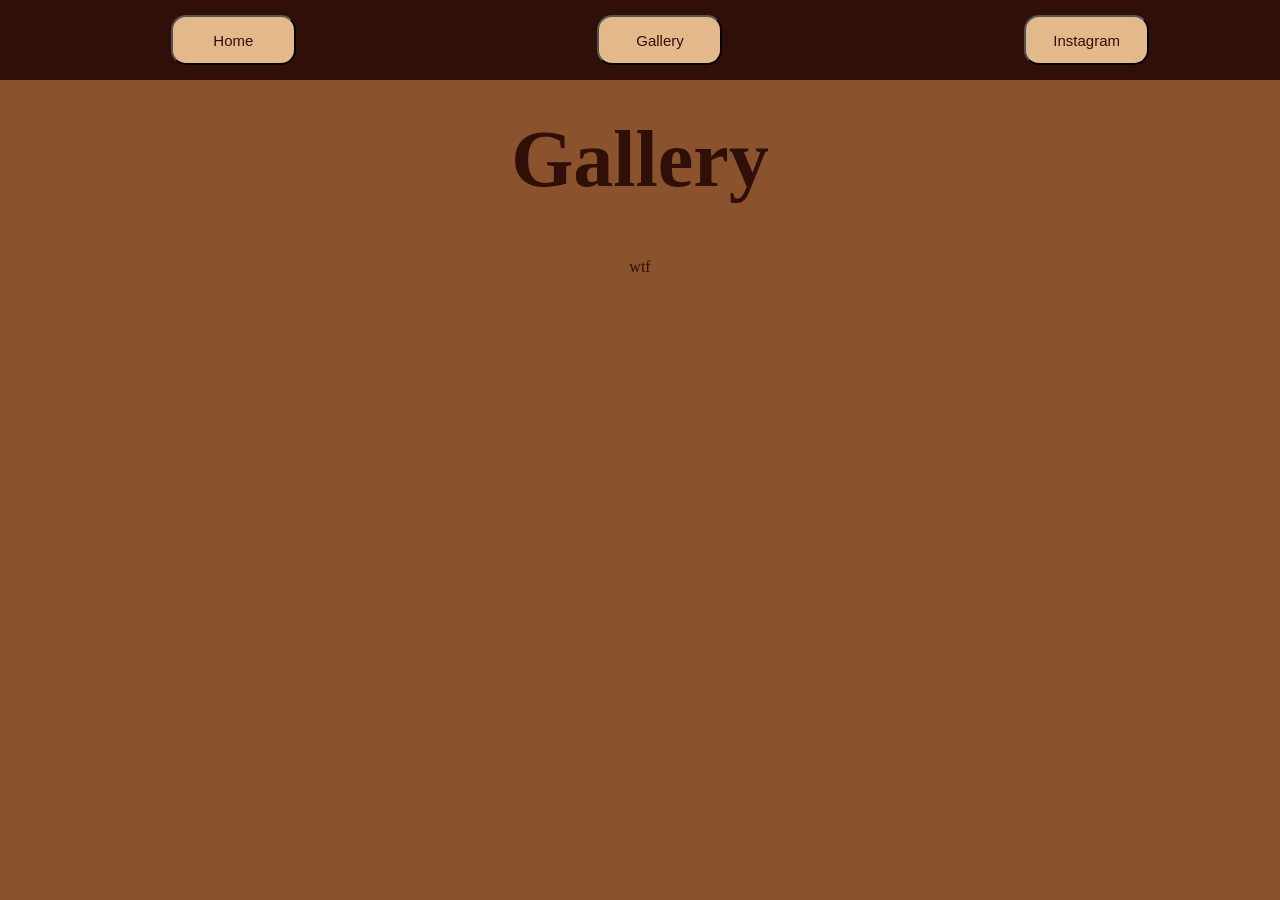
==== gallery.html @ 079671b7 "aded basics to gallery" ====
<html lang = "en">
    <head>
        <title> Gallery </title>
        <link rel = "stylesheet" href = "style.css">
    </head>

    <body>
        <nav class = "navbar">
            <button class = "navButton" id = "homeButton" onclick = "window.open('index.html', '_self')">Home</button>
            <button class = "navButton" id = "galleryButton" onclick = "window.open('gallery.html', '_self')">Gallery</button>
            <button class = "navButton" id = "instagramButton" onclick ="window.open('https://www.instagram.com/squigg1es_/')">Instagram</button>
            <!--<button class = "navButton" id = "tiktok">Tiktok</button>-->
        </nav>

        <div class = "gallery-container">
            <h1> Gallery </h1>
            <p>wtf</p>
        </div>
    </body>
</html>
---- style.css ----
/*classes = .class*/
/*id = #id */

/* mobile size */
@media (max-width: 768px) {
    .container {
        padding: 10px;
    }
}

/* tablet size */
@media (max-width: 1024px) {
    .container {
        padding: 20px;
    }
}

/* Desktop styles (default if no media query matches) */
.container {
    padding: 30px;
}

:root 
{
    --light-cream: rgb(228, 208, 187);
    --cream: rgba(227, 185, 140);
    --light-brown: rgba(194, 135, 53);
    --med-brown: rgba(138, 82, 45);
    --dark-brown: rgb(47, 15, 8);
}

/* body 
### for image to stay static ###
{
    background-color: rgb(168, 203, 163);
    background-image: url('artworks/running\ man.jpeg');
    background-repeat: no-repeat;
    background-size: cover;
    background-position: top;
} */

body {
    margin: 0;
    background-color: var(--med-brown);
}

.background-image {
    position: absolute;
    top: 0;
    left: 0;
    width: 100%;
    height: auto;   /* Keeps the image's aspect ratio */
    z-index: -1;    /* Places it behind everything */
}

nav,
h1,
section, .modal {
    position: relative;
    z-index: 1;
}

h1
{
    text-align: center;
    font-size: 500%;
    font-family: fantasy;
    color: var(--dark-brown);
}

h2
{
    text-align: center;
    font-size: 200%;
    font-family: fantasy;
    color: var(--dark-brown);
    margin-top: 5px;
}

p
{
    text-align: center;
    color: var(--dark-brown);
}

.navbar
{
    background-color: var(--dark-brown);
    padding: 15px 20px;
    display: flex;
    justify-content: space-around;
    width: 100%;
    position: fixed;
    top: 0;
    left: 0;
    align-items: center;
    z-index: 1000;
}

.site-container 
{
    padding-top: 60px;
}

.gallery-container
{
    padding-top: 60px;
}

.navButton
{
    height: 50px;
    width: 125px;
    border-radius: 15px;
    text-align: center;
    font-size: 15px;
    color: var(--dark-brown);
    background-color: var(--cream);
}

.navButton:hover
{
    background-color: var(--light-cream);
}

.about-card 
{
    height: 125px;
    width: 600px;
    max-width: 90%;
    margin: 40px auto;
    background-color: var(--cream);
    padding: 20px;
    border-radius: 30px;
    box-shadow: 0 4px 8px var(--med-brown);
    text-align: center;
}
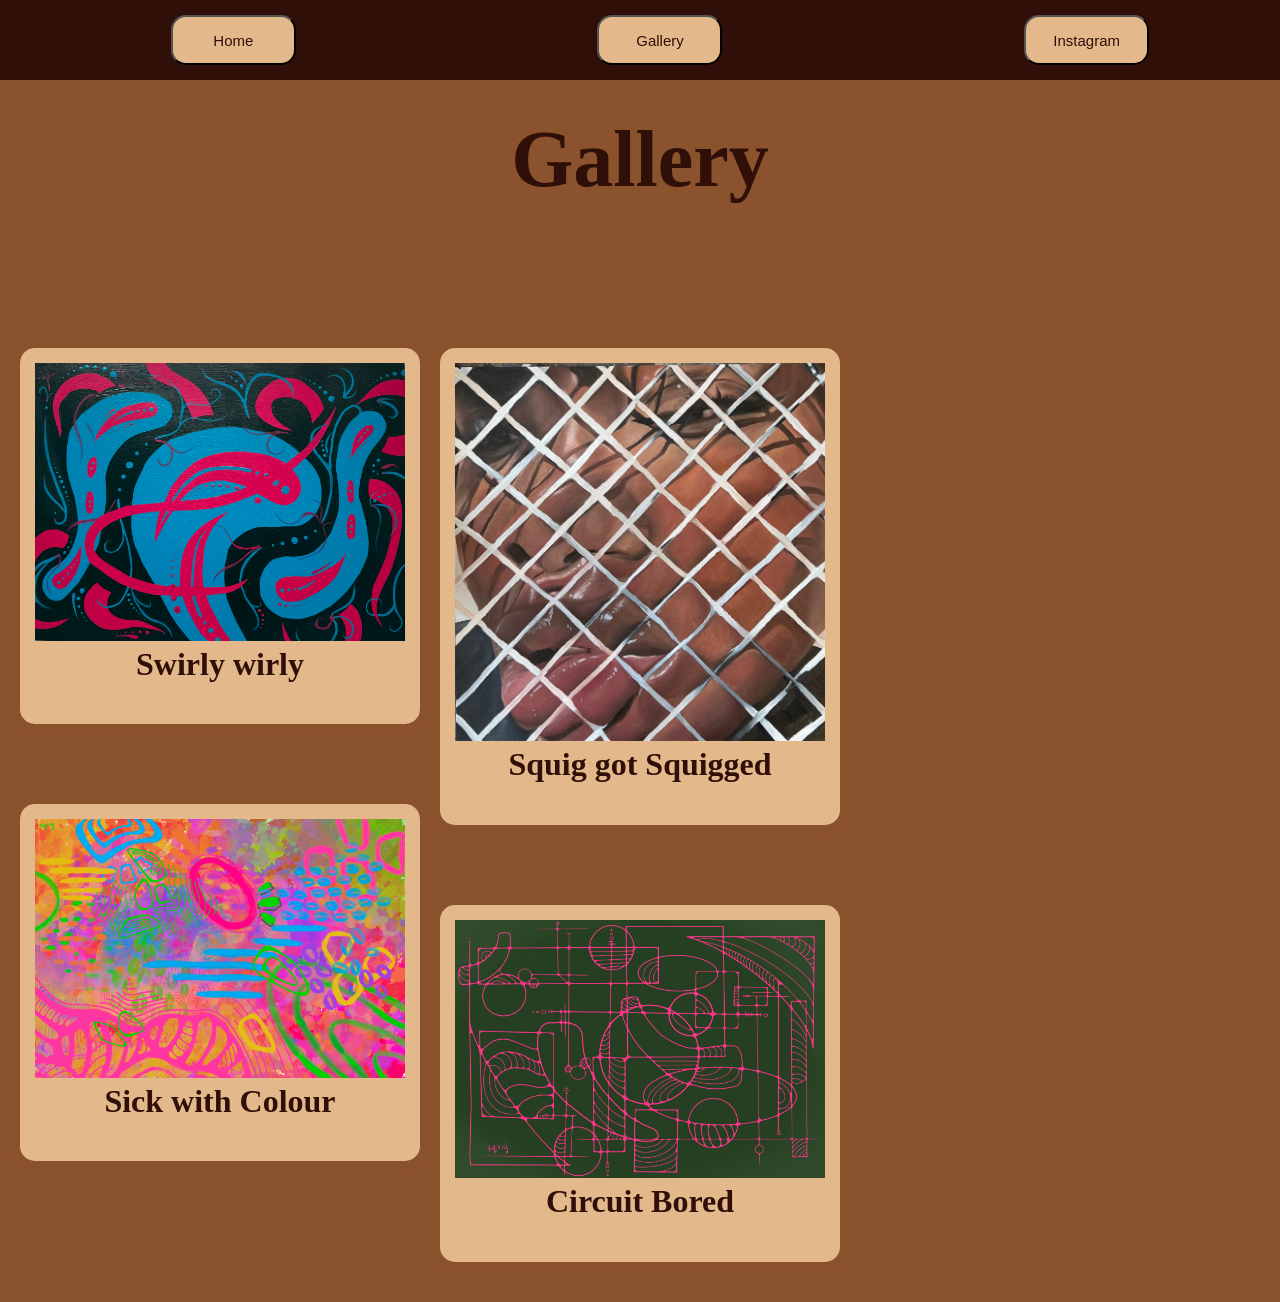
==== commit 5b48cd74: "added some images in boxes and onto the gallery page" ====
--- a/gallery.html
+++ b/gallery.html
@@ -14,7 +14,30 @@
 
         <div class = "gallery-container">
             <h1> Gallery </h1>
-            <p>wtf</p>
+
+            <div class = "gallery-container-contents">
+                <div id = "swirlyWirly" class = "painting-card">
+                    <img src = "artworks/swirly wirly.jpeg" width = "40%"" height="40%">
+                    <h2> Swirly wirly </h2>
+                </div>
+
+                <div id = "sickWithColour" class = "painting-card">
+                    <img src = "artworks/sick with colour.jpg" width = "40%"" height="40%">
+                    <h2> Sick with Colour </h2>
+                </div>
+
+                <div id = "squig" class = "painting-card">
+                    <img src = "artworks/squig got squigged.jpg" width = "40%"" height="40%">
+                    <h2> Squig got Squigged </h2>
+                </div>
+
+                <div id = "circuitBored" class = "painting-card">
+                    <img src = "artworks/bleep_bloop_page-0001.jpg" width = "40%"" height="40%">
+                    <h2> Circuit Bored </h2>
+                </div>
+            </div>
         </div>
+
+        
     </body>
 </html>
--- a/style.css
+++ b/style.css
@@ -107,6 +107,16 @@
     padding-top: 60px;
 }
 
+.gallery-container-contents
+{
+    padding-top: 50px;
+    column-count: 3;
+    column-gap: 20px;
+    padding-left: 20px;
+    padding-right: 20px;
+
+}
+
 .navButton
 {
     height: 50px;
@@ -134,4 +144,23 @@
     border-radius: 30px;
     box-shadow: 0 4px 8px var(--med-brown);
     text-align: center;
+}
+
+.painting-card
+{
+    text-align: center;
+    background-color: var(--cream);
+    box-shadow: 0 4px 8px var(--med-brown);
+    margin: 40px auto;
+    border-radius: 15px;
+    display: inline-block;
+    padding: 15px;
+}
+
+.painting-card img 
+{
+    display: block;
+    width: auto;
+    max-height: 600px;
+    width: 100%;
 }
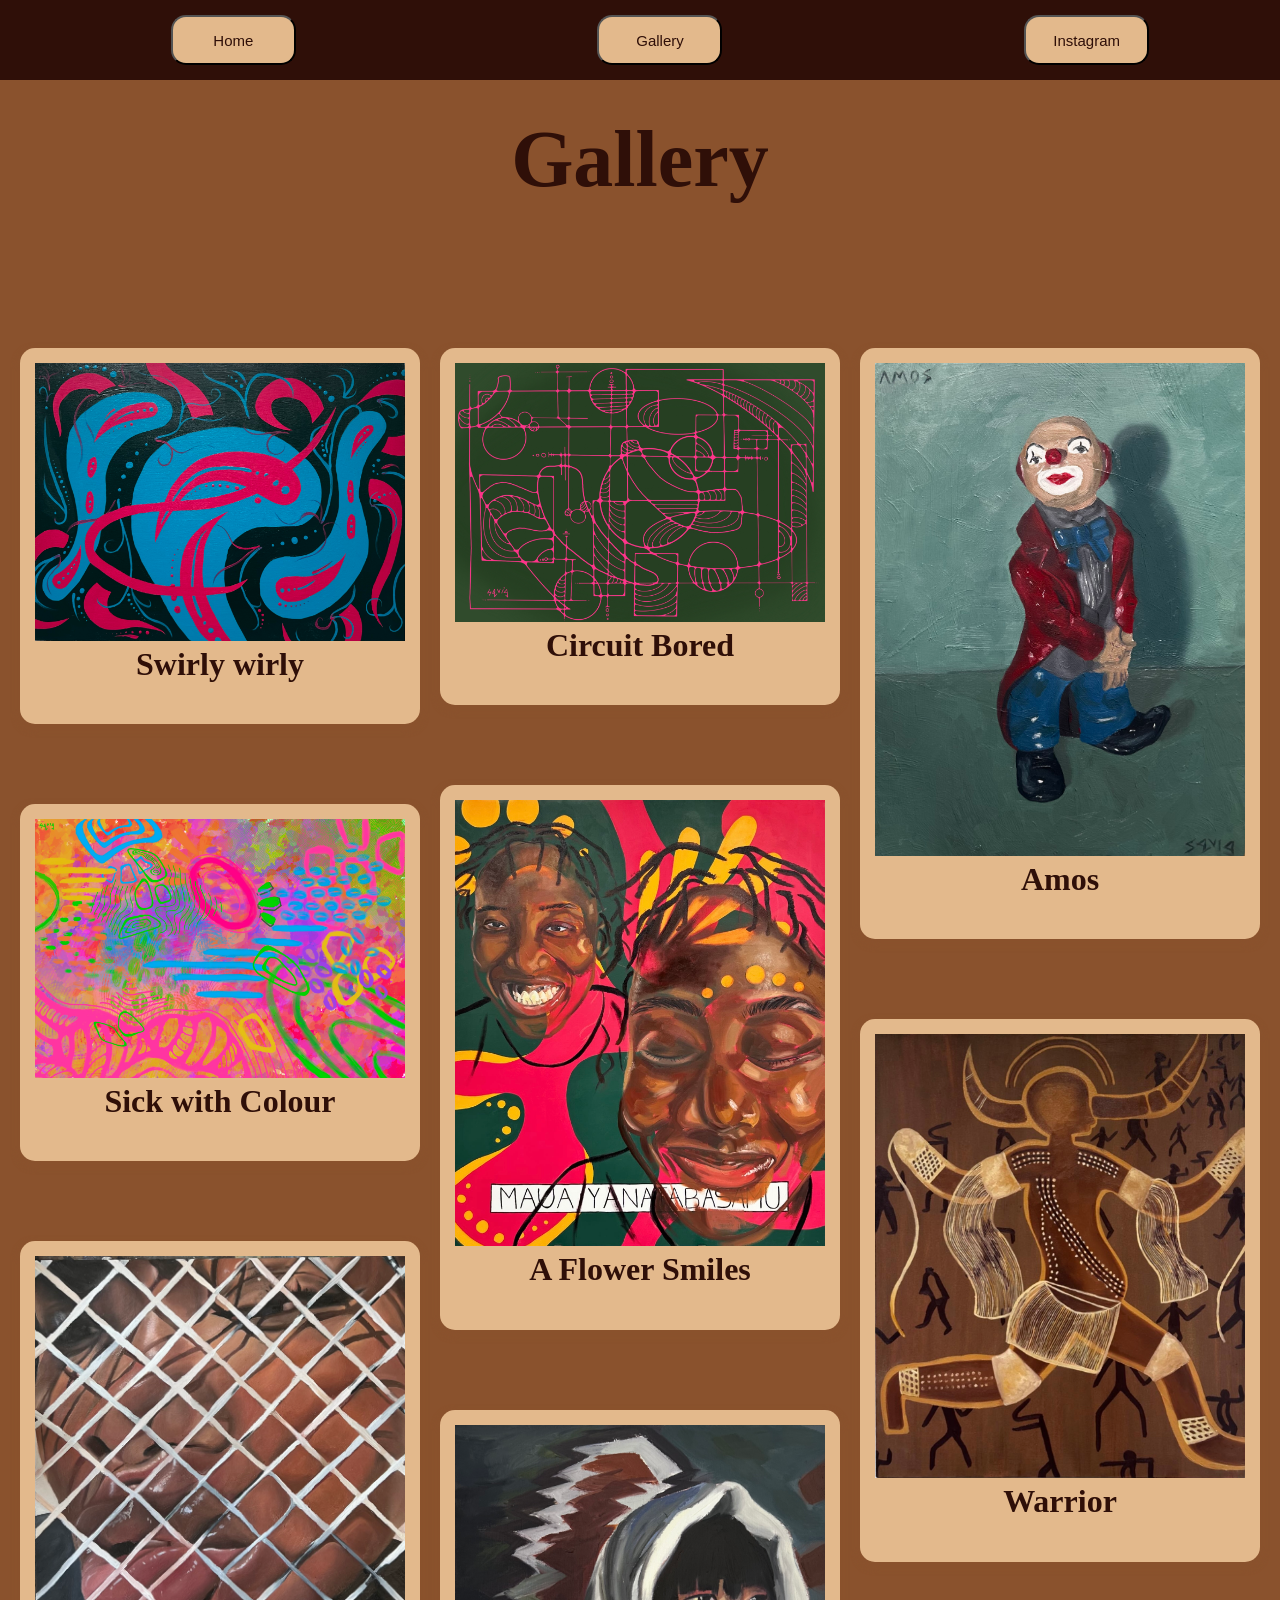
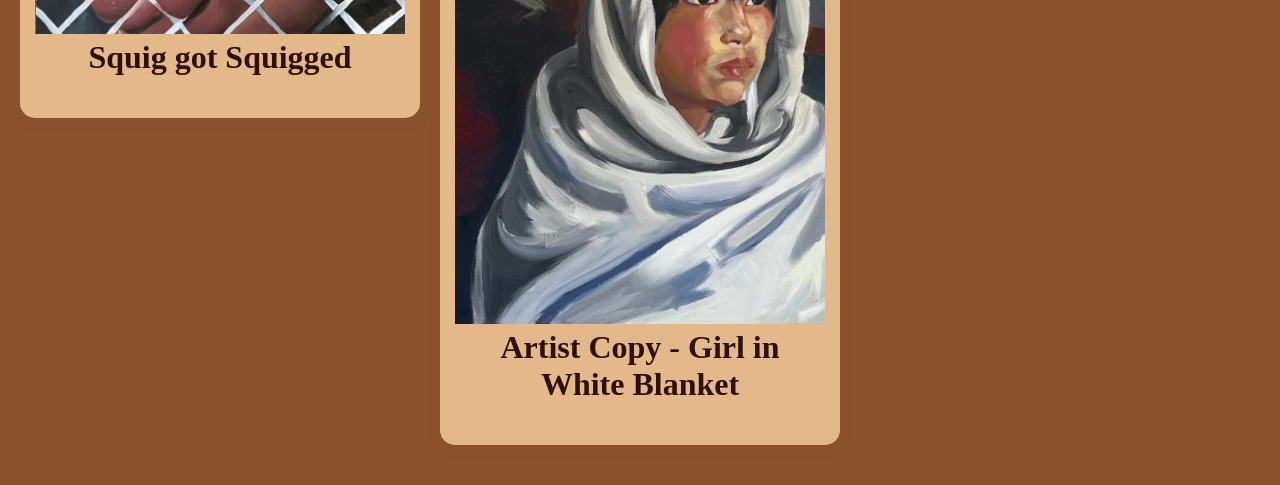
==== commit e0497a9f: "added all other paintings" ====
--- a/gallery.html
+++ b/gallery.html
@@ -35,6 +35,26 @@
                     <img src = "artworks/bleep_bloop_page-0001.jpg" width = "40%"" height="40%">
                     <h2> Circuit Bored </h2>
                 </div>
+
+                <div id = "zee" class = "painting-card">
+                    <img src = "artworks/zee.jpg" width = "40%"" height="40%">
+                    <h2> A Flower Smiles </h2>
+                </div>
+
+                <div id = "blankeyGirl" class = "painting-card">
+                    <img src = "artworks/blanket girl.jpeg" width = "40%"" height="40%">
+                    <h2> Artist Copy - Girl in White Blanket </h2>
+                </div>
+
+                <div id = "amos" class = "painting-card">
+                    <img src = "artworks/amos.jpg" width = "40%"" height="40%">
+                    <h2> Amos </h2>
+                </div>
+
+                <div id = "runningMan" class = "painting-card">
+                    <img src = "artworks/running man.jpeg" width = "40%"" height="40%">
+                    <h2> Warrior </h2>
+                </div>
             </div>
         </div>
 
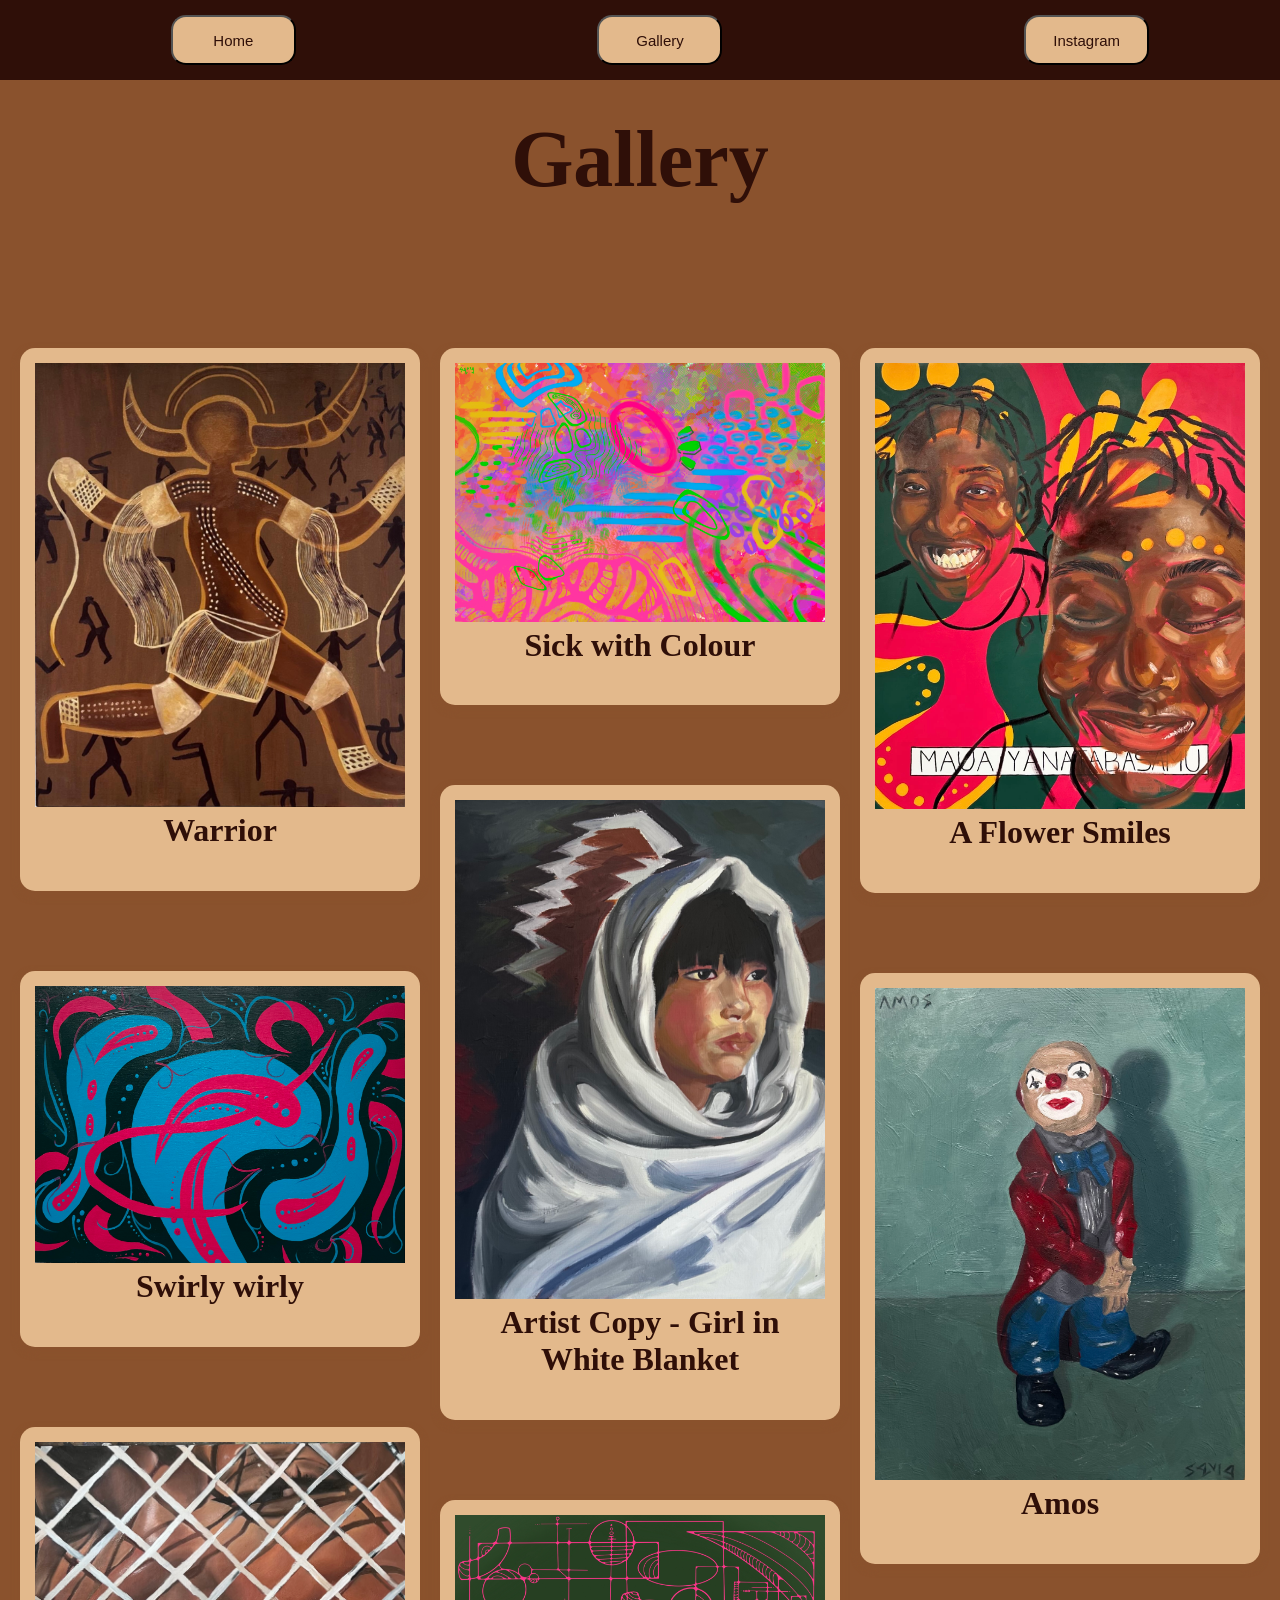
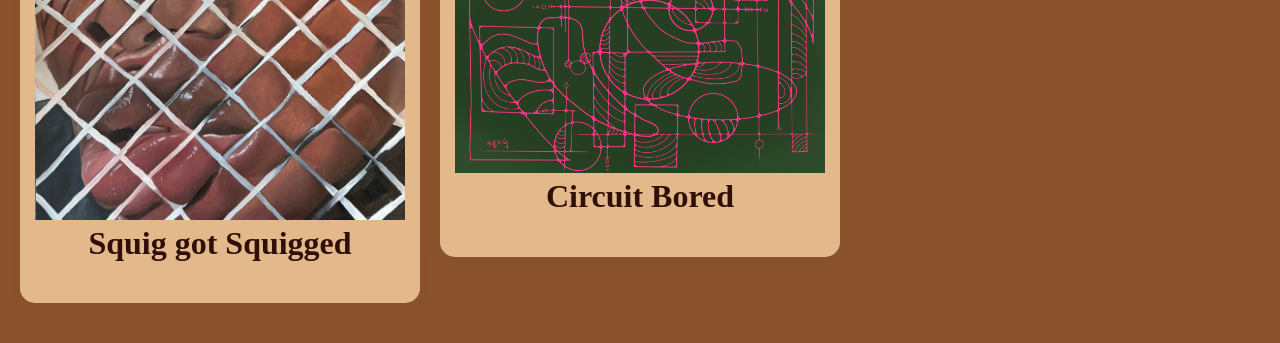
==== commit cd3a0763: "images now in a nicer layout" ====
--- a/gallery.html
+++ b/gallery.html
@@ -16,9 +16,19 @@
             <h1> Gallery </h1>
 
             <div class = "gallery-container-contents">
+                <div id = "runningMan" class = "painting-card">
+                    <img src = "artworks/running man.jpeg" width = "40%"" height="40%">
+                    <h2> Warrior </h2>
+                </div>
+
                 <div id = "swirlyWirly" class = "painting-card">
                     <img src = "artworks/swirly wirly.jpeg" width = "40%"" height="40%">
                     <h2> Swirly wirly </h2>
+                </div>
+
+                <div id = "squig" class = "painting-card">
+                    <img src = "artworks/squig got squigged.jpg" width = "40%"" height="40%">
+                    <h2> Squig got Squigged </h2>
                 </div>
 
                 <div id = "sickWithColour" class = "painting-card">
@@ -26,11 +36,11 @@
                     <h2> Sick with Colour </h2>
                 </div>
 
-                <div id = "squig" class = "painting-card">
-                    <img src = "artworks/squig got squigged.jpg" width = "40%"" height="40%">
-                    <h2> Squig got Squigged </h2>
+                <div id = "blanketGirl" class = "painting-card">
+                    <img src = "artworks/blanket girl.jpeg" width = "40%"" height="40%">
+                    <h2> Artist Copy - Girl in White Blanket </h2>
                 </div>
-
+                
                 <div id = "circuitBored" class = "painting-card">
                     <img src = "artworks/bleep_bloop_page-0001.jpg" width = "40%"" height="40%">
                     <h2> Circuit Bored </h2>
@@ -41,23 +51,11 @@
                     <h2> A Flower Smiles </h2>
                 </div>
 
-                <div id = "blankeyGirl" class = "painting-card">
-                    <img src = "artworks/blanket girl.jpeg" width = "40%"" height="40%">
-                    <h2> Artist Copy - Girl in White Blanket </h2>
-                </div>
-
                 <div id = "amos" class = "painting-card">
                     <img src = "artworks/amos.jpg" width = "40%"" height="40%">
                     <h2> Amos </h2>
-                </div>
-
-                <div id = "runningMan" class = "painting-card">
-                    <img src = "artworks/running man.jpeg" width = "40%"" height="40%">
-                    <h2> Warrior </h2>
-                </div>
+                </div>                
             </div>
         </div>
-
-        
     </body>
 </html>
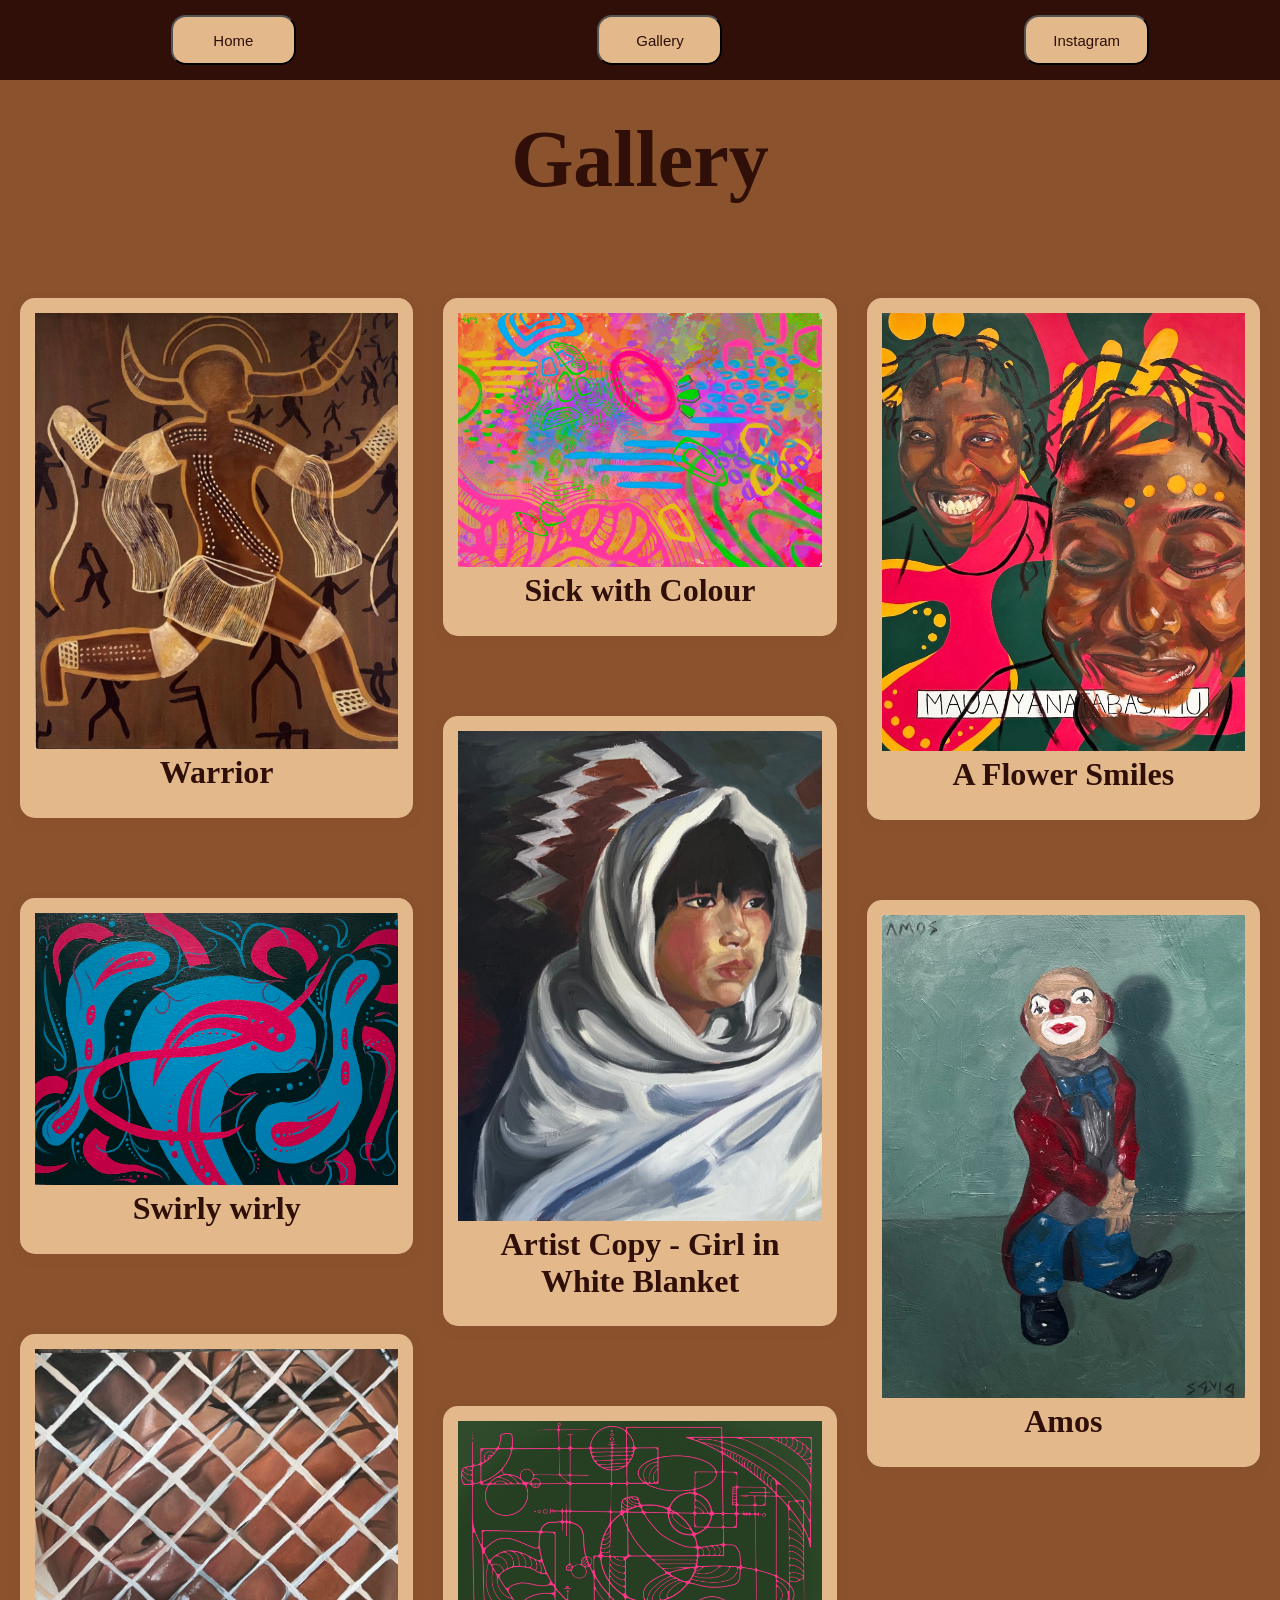
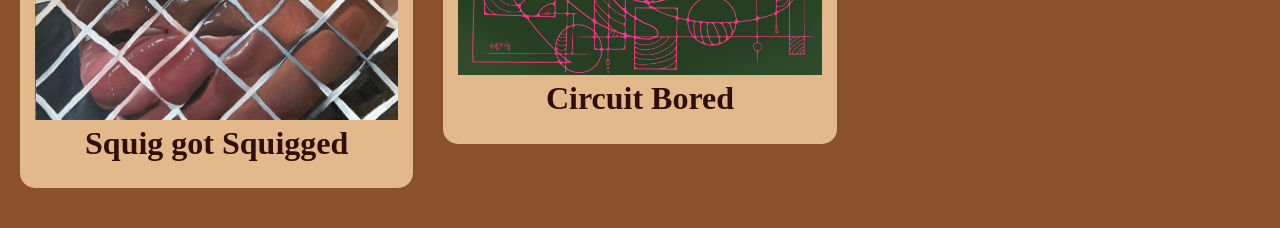
==== commit d384f16e: "gallery page done yay!!" ====
--- a/gallery.html
+++ b/gallery.html
@@ -14,7 +14,7 @@
 
         <div class = "gallery-container">
             <h1> Gallery </h1>
-
+            
             <div class = "gallery-container-contents">
                 <div id = "runningMan" class = "painting-card">
                     <img src = "artworks/running man.jpeg" width = "40%"" height="40%">
--- a/style.css
+++ b/style.css
@@ -99,7 +99,7 @@
 
 .site-container 
 {
-    padding-top: 60px;
+    padding-top: 50px;
 }
 
 .gallery-container
@@ -109,12 +109,11 @@
 
 .gallery-container-contents
 {
-    padding-top: 50px;
     column-count: 3;
-    column-gap: 20px;
+    column-gap: 30px;
     padding-left: 20px;
     padding-right: 20px;
-
+    padding-top: 0px;
 }
 
 .navButton
@@ -155,6 +154,8 @@
     border-radius: 15px;
     display: inline-block;
     padding: 15px;
+    padding-top: 15px;
+    padding-bottom: 0px;
 }
 
 .painting-card img 
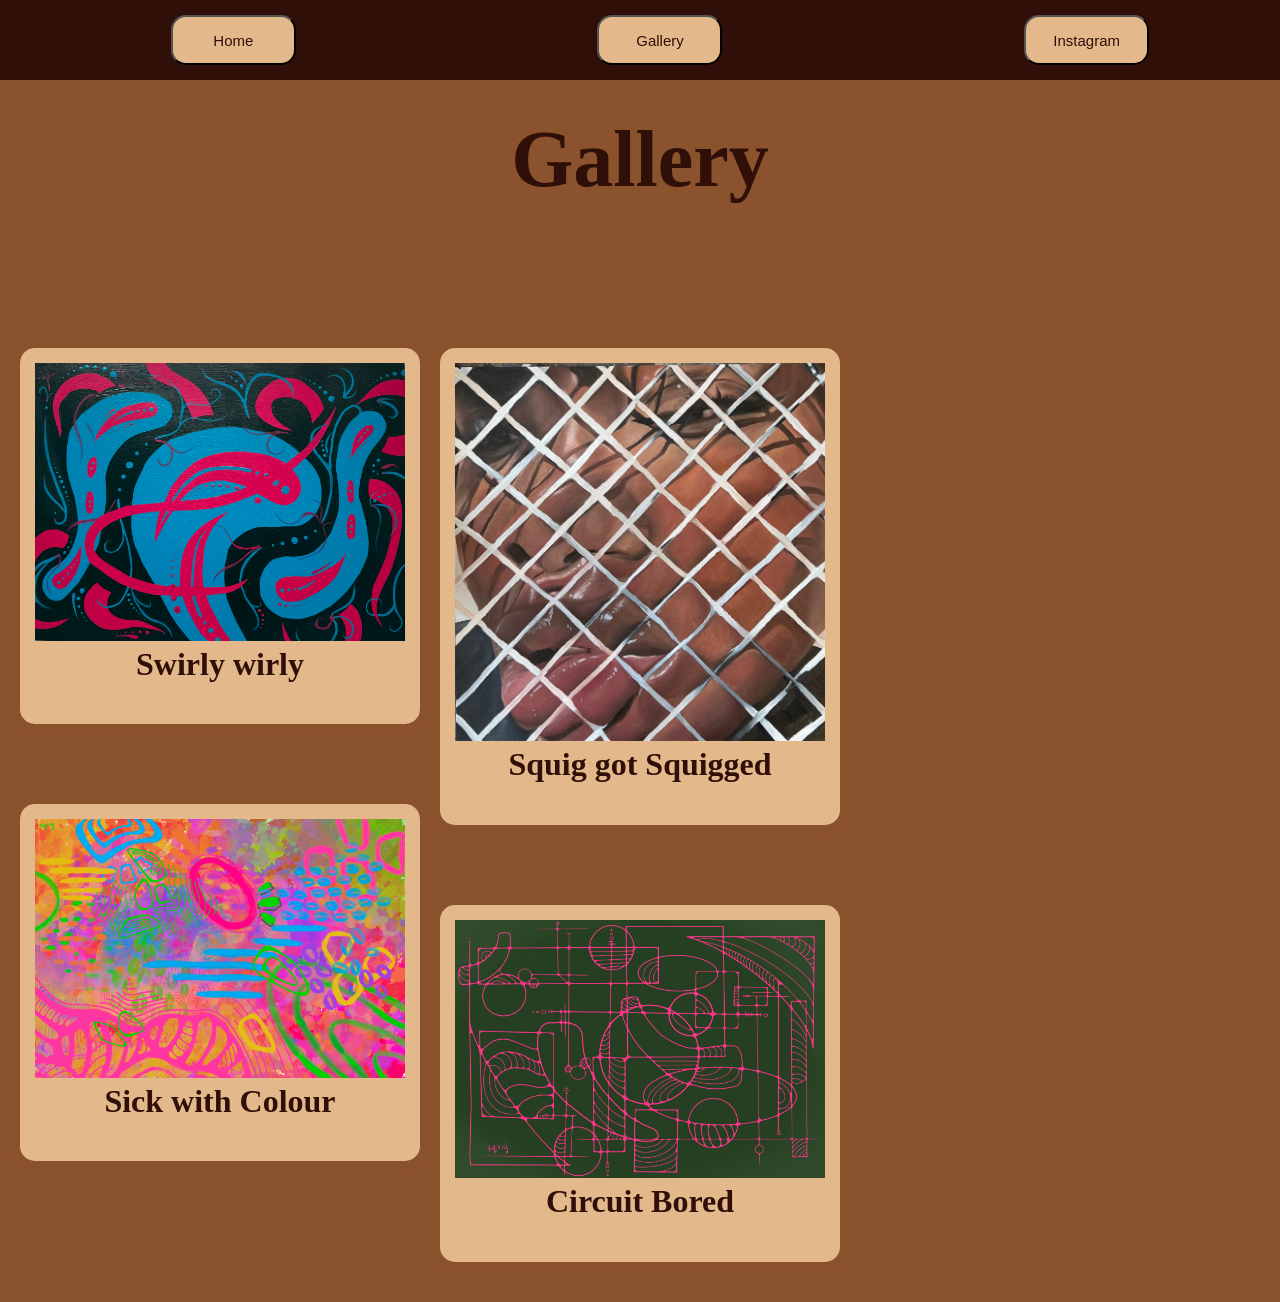
==== commit a28cbce7: "Merge pull request #2 from somto04:working gallery page" ====
--- a/gallery.html
+++ b/gallery.html
@@ -14,16 +14,16 @@
 
         <div class = "gallery-container">
             <h1> Gallery </h1>
-            
+
             <div class = "gallery-container-contents">
-                <div id = "runningMan" class = "painting-card">
-                    <img src = "artworks/running man.jpeg" width = "40%"" height="40%">
-                    <h2> Warrior </h2>
-                </div>
-
                 <div id = "swirlyWirly" class = "painting-card">
                     <img src = "artworks/swirly wirly.jpeg" width = "40%"" height="40%">
                     <h2> Swirly wirly </h2>
+                </div>
+
+                <div id = "sickWithColour" class = "painting-card">
+                    <img src = "artworks/sick with colour.jpg" width = "40%"" height="40%">
+                    <h2> Sick with Colour </h2>
                 </div>
 
                 <div id = "squig" class = "painting-card">
@@ -31,31 +31,13 @@
                     <h2> Squig got Squigged </h2>
                 </div>
 
-                <div id = "sickWithColour" class = "painting-card">
-                    <img src = "artworks/sick with colour.jpg" width = "40%"" height="40%">
-                    <h2> Sick with Colour </h2>
-                </div>
-
-                <div id = "blanketGirl" class = "painting-card">
-                    <img src = "artworks/blanket girl.jpeg" width = "40%"" height="40%">
-                    <h2> Artist Copy - Girl in White Blanket </h2>
-                </div>
-                
                 <div id = "circuitBored" class = "painting-card">
                     <img src = "artworks/bleep_bloop_page-0001.jpg" width = "40%"" height="40%">
                     <h2> Circuit Bored </h2>
                 </div>
-
-                <div id = "zee" class = "painting-card">
-                    <img src = "artworks/zee.jpg" width = "40%"" height="40%">
-                    <h2> A Flower Smiles </h2>
-                </div>
-
-                <div id = "amos" class = "painting-card">
-                    <img src = "artworks/amos.jpg" width = "40%"" height="40%">
-                    <h2> Amos </h2>
-                </div>                
             </div>
         </div>
+
+        
     </body>
 </html>
--- a/style.css
+++ b/style.css
@@ -99,7 +99,7 @@
 
 .site-container 
 {
-    padding-top: 50px;
+    padding-top: 60px;
 }
 
 .gallery-container
@@ -109,11 +109,12 @@
 
 .gallery-container-contents
 {
+    padding-top: 50px;
     column-count: 3;
-    column-gap: 30px;
+    column-gap: 20px;
     padding-left: 20px;
     padding-right: 20px;
-    padding-top: 0px;
+
 }
 
 .navButton
@@ -154,8 +155,6 @@
     border-radius: 15px;
     display: inline-block;
     padding: 15px;
-    padding-top: 15px;
-    padding-bottom: 0px;
 }
 
 .painting-card img 
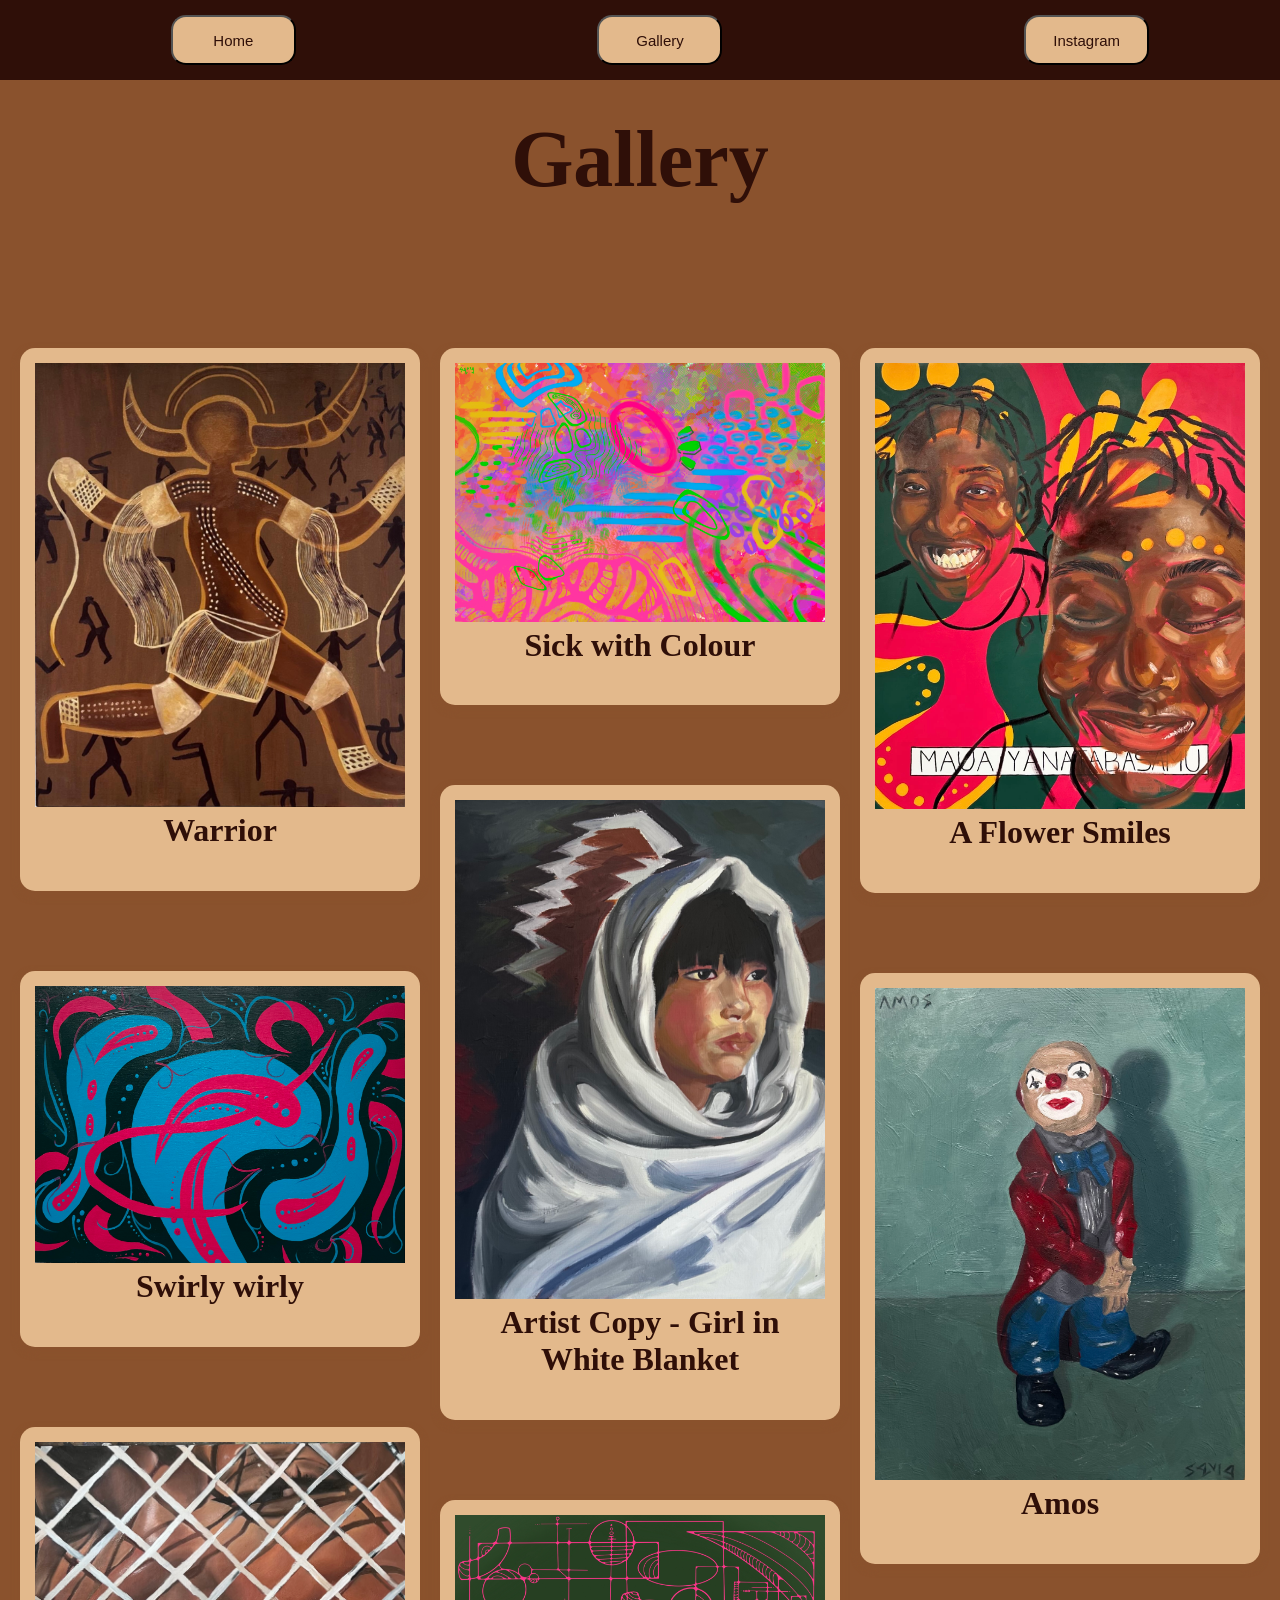
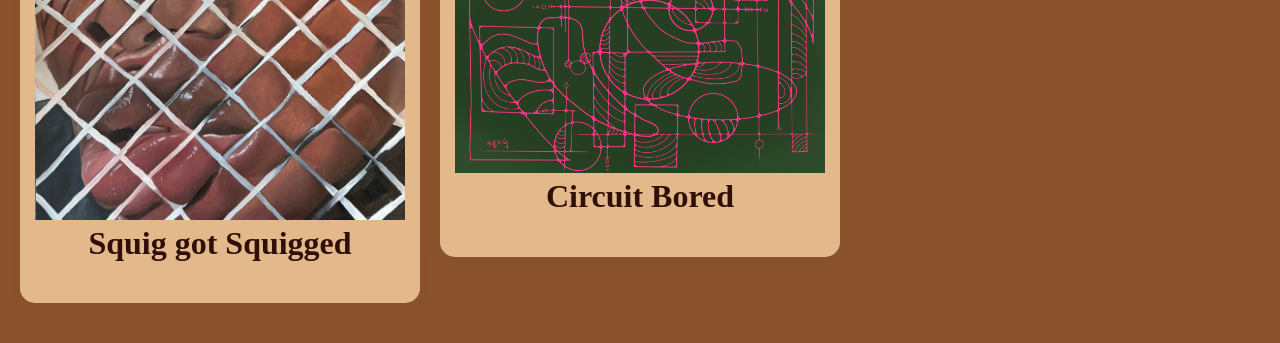
==== commit 7576bebc: "created a basic painting details page and made the function used to open it for each paitning" ====
--- a/gallery.html
+++ b/gallery.html
@@ -14,30 +14,48 @@
 
         <div class = "gallery-container">
             <h1> Gallery </h1>
+            
+            <div class = "gallery-container-contents">
+                <div class = "painting-card" onclick="openPainting('runningMan')">
+                    <img src = "artworks/running man.jpeg" width = "40%"" height="40%">
+                    <h2> Warrior </h2>
+                </div>
 
-            <div class = "gallery-container-contents">
-                <div id = "swirlyWirly" class = "painting-card">
+                <div class = "painting-card" onclick="openPainting('swirlyWirly')">
                     <img src = "artworks/swirly wirly.jpeg" width = "40%"" height="40%">
                     <h2> Swirly wirly </h2>
                 </div>
 
-                <div id = "sickWithColour" class = "painting-card">
+                <div class = "painting-card" onclick="openPainting('squig')">
+                    <img src = "artworks/squig got squigged.jpg" width = "40%"" height="40%">
+                    <h2> Squig got Squigged </h2>
+                </div>
+
+                <div class = "painting-card" onclick="openPainting('sickWithColour')">
                     <img src = "artworks/sick with colour.jpg" width = "40%"" height="40%">
                     <h2> Sick with Colour </h2>
                 </div>
 
-                <div id = "squig" class = "painting-card">
-                    <img src = "artworks/squig got squigged.jpg" width = "40%"" height="40%">
-                    <h2> Squig got Squigged </h2>
+                <div class = "painting-card" onclick="openPainting('blanketGirl')">
+                    <img src = "artworks/blanket girl.jpeg" width = "40%"" height="40%">
+                    <h2> Artist Copy - Girl in White Blanket </h2>
                 </div>
-
-                <div id = "circuitBored" class = "painting-card">
+                
+                <div class = "painting-card" onclick="openPainting('circuitBored')">
                     <img src = "artworks/bleep_bloop_page-0001.jpg" width = "40%"" height="40%">
                     <h2> Circuit Bored </h2>
                 </div>
+
+                <div class = "painting-card" onclick="openPainting('zee')">
+                    <img src = "artworks/zee.jpg" width = "40%"" height="40%">
+                    <h2> A Flower Smiles </h2>
+                </div>
+
+                <div class = "painting-card" onclick="openPainting('amos')">
+                    <img src = "artworks/amos.jpg" width = "40%"" height="40%">
+                    <h2> Amos </h2>
+                </div>                
             </div>
         </div>
-
-        
     </body>
 </html>
